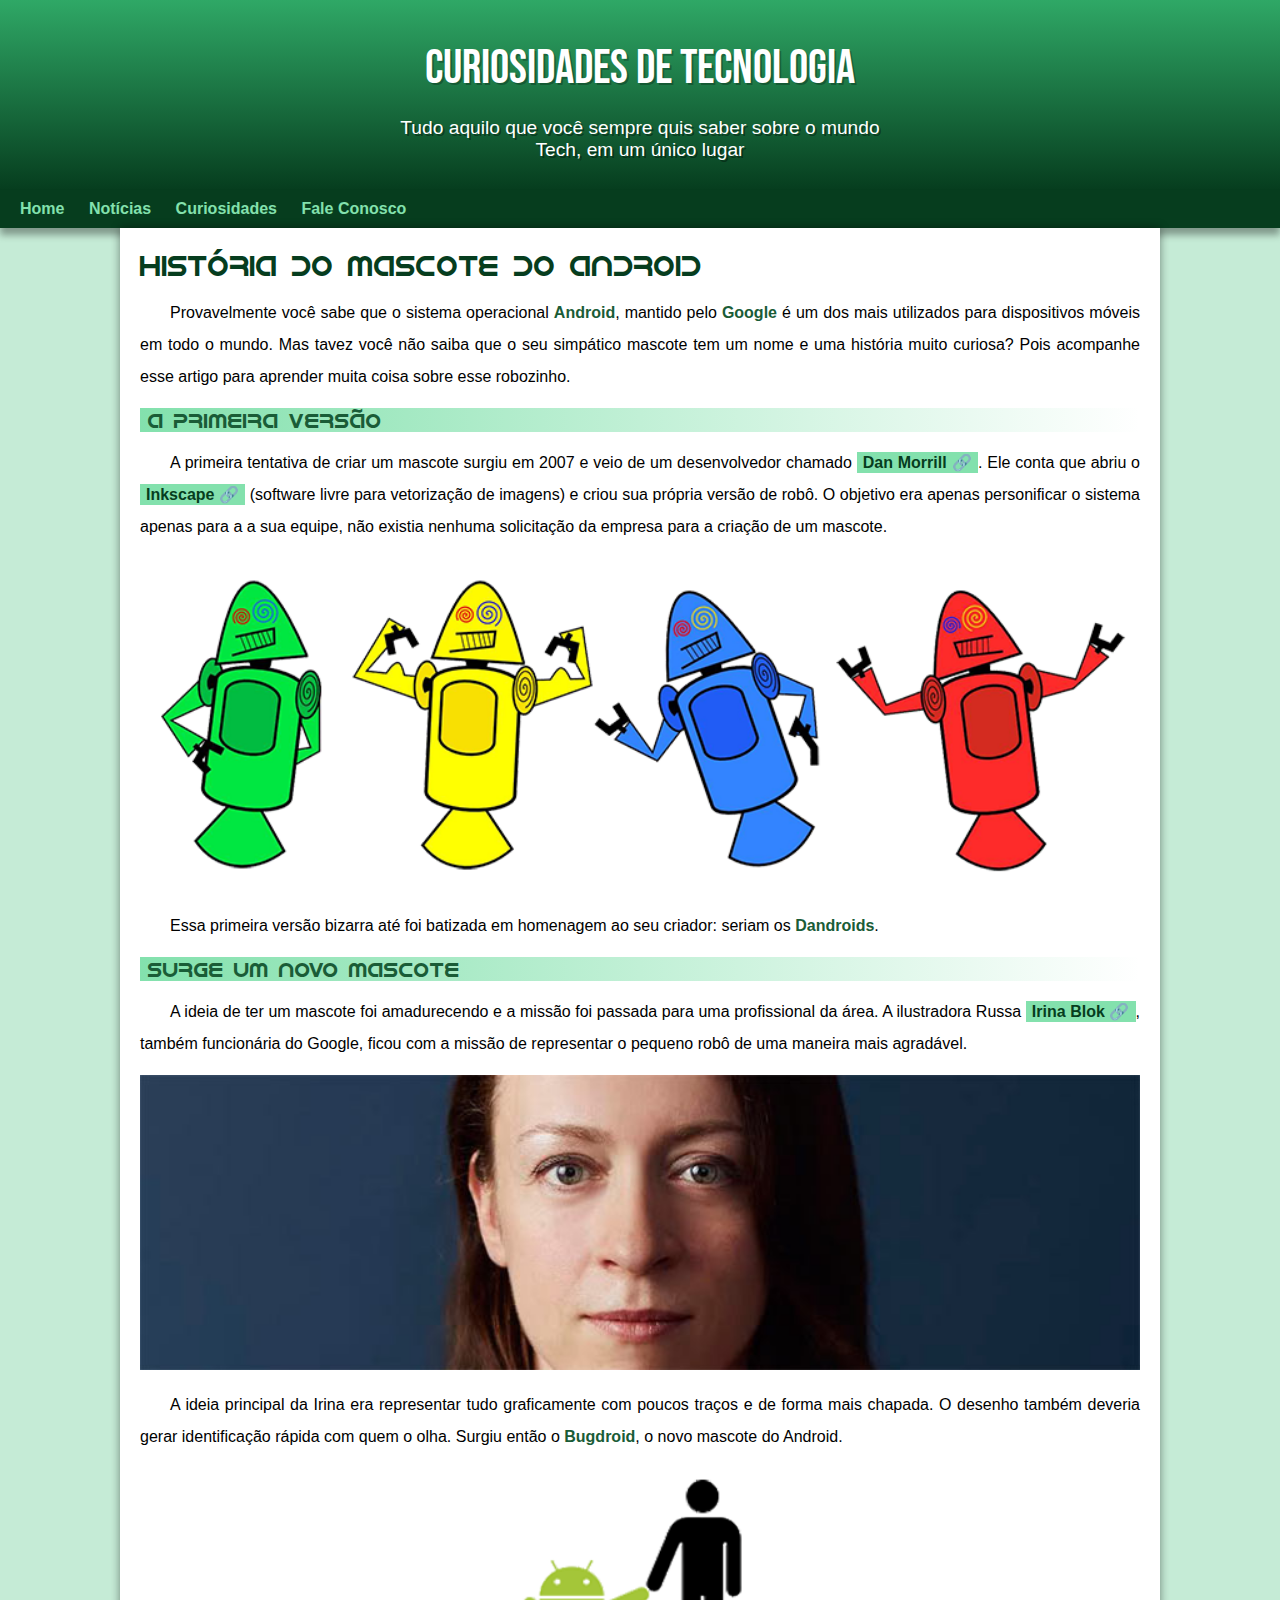
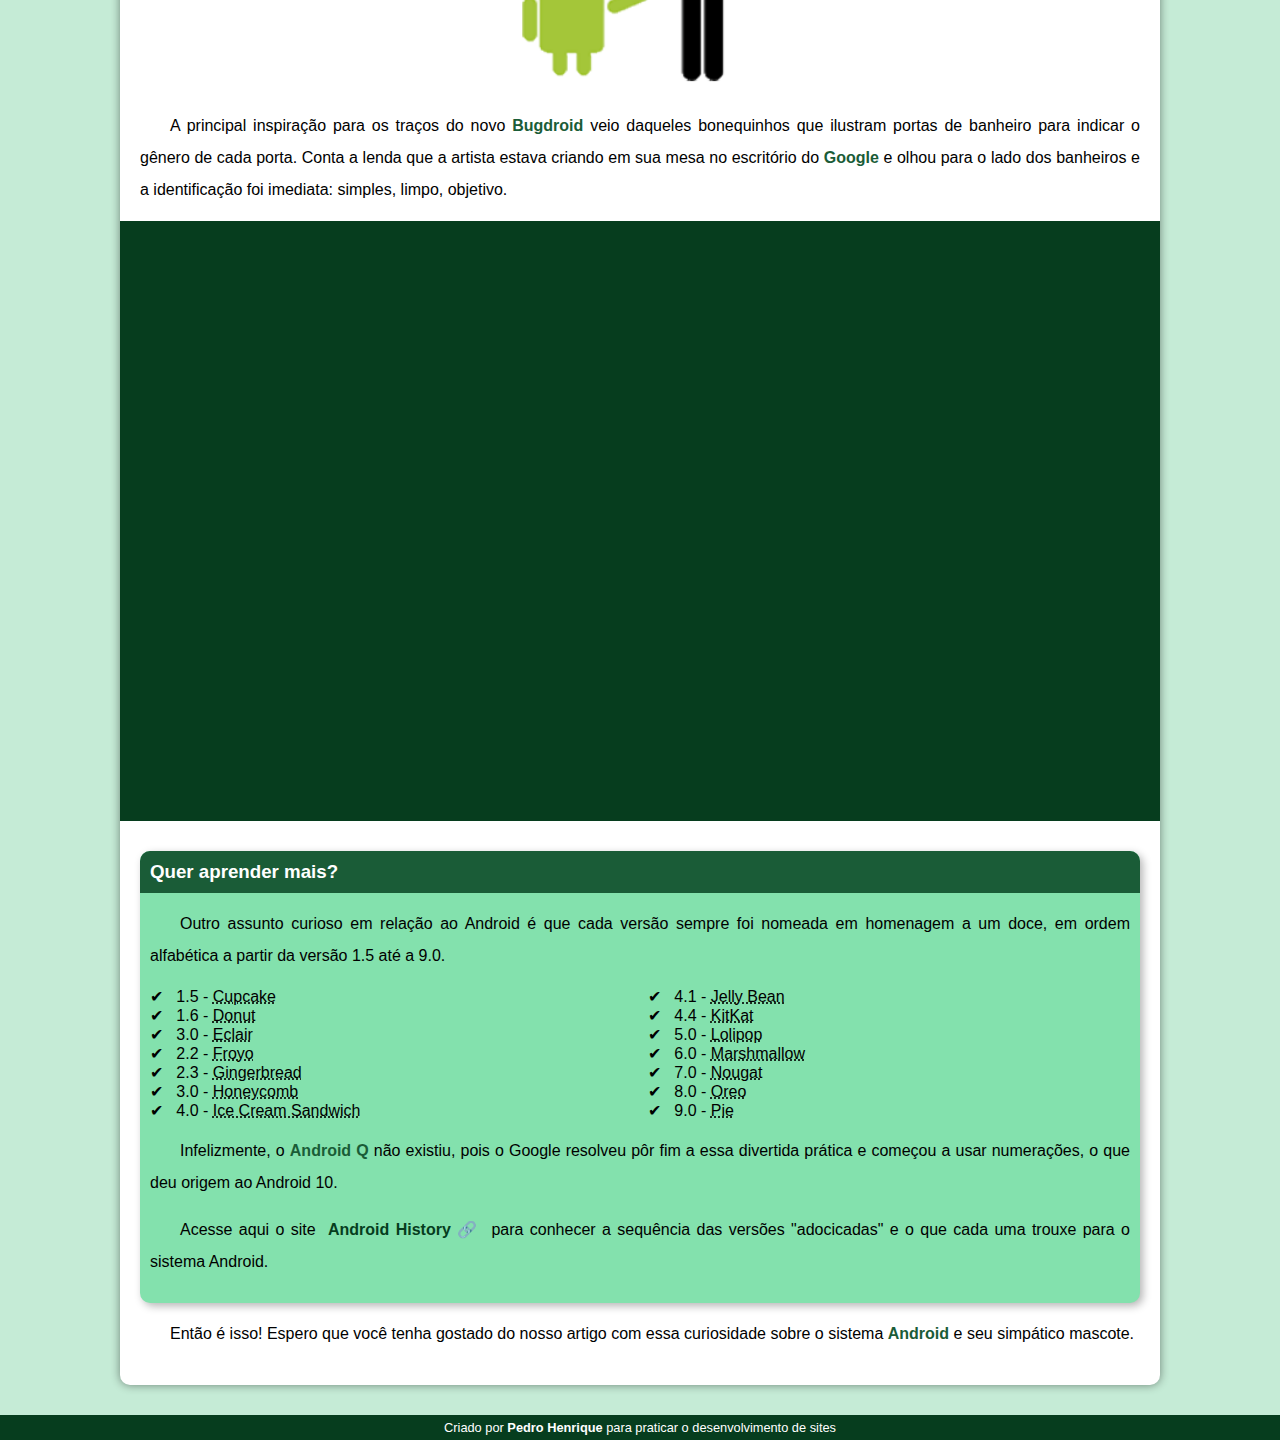
==== index.html.html @ 4a53e336 "novo site" ====
<!DOCTYPE html>
<html lang="pt-br">
<head>
    <meta charset="UTF-8">
    <meta name="viewport" content="width=device-width, initial-scale=1.0">
    <title>Como Surgiu o mascote do Android</title>
    <link rel="shortcut icon" href="imagens/favicon.ico" type="image/x-icon">
    <link rel="stylesheet" href="style/style.css">
</head>
<body>
    <header>
        <h1>Curiosidades de Tecnologia</h1>
        <p>Tudo aquilo que você sempre quis saber sobre o mundo Tech, em um único lugar</p>
    </header>
    <nav>
        <a href="#">Home</a>
        <a href="#">Notícias</a>
        <a href="#">Curiosidades</a>
        <a href="#">Fale Conosco</a>
    </nav>
    <main>
        <article>
            <h1>História do Mascote do Android</h1>

            <p>
                Provavelmente você sabe que o sistema operacional <strong>Android</strong>, mantido pelo <strong>Google</strong> é um dos mais utilizados para dispositivos móveis em todo o mundo. Mas tavez você não saiba que o seu simpático mascote tem um nome e uma história muito curiosa? Pois acompanhe esse artigo para aprender muita coisa sobre esse robozinho.
            </p>

            <h2>
                A primeira versão
            </h2>

            <p>
                A primeira tentativa de criar um mascote surgiu em 2007 e veio de um desenvolvedor chamado <a href="https://androidcommunity.com/dan-morrill-shows-us-the-android-mascot-that-almost-was-20130103/" target="_blank" class="externo">Dan Morrill</a>. Ele conta que abriu o <a href="https://inkscape.org/pt-br/" target="_blank" class="externo">Inkscape</a> (software livre para vetorização de imagens) e criou sua própria versão de robô. O objetivo era apenas personificar o sistema apenas para a a sua equipe, não existia nenhuma solicitação da empresa para a criação de um mascote.
            </p>

            <picture>
                <source media="(max-width: 670px)" srcset="imagens/dan-droids-pq.png">
                <img src="imagens/dan-droids.png" alt="Primeiro mascote do Android">
            </picture>

            <p>
                Essa primeira versão bizarra até foi batizada em homenagem ao seu criador: seriam os <strong>Dandroids</strong>.
            </p>

            <h2>
                Surge um novo mascote
            </h2>

            <p>
                A ideia de ter um mascote foi amadurecendo e a missão foi passada para uma profissional da área. A ilustradora Russa <a href="https://www.irinablok.com/android" target="_blank" class="externo">Irina Blok</a>, também funcionária do Google, ficou com a missão de representar o pequeno robô de uma maneira mais agradável.
            </p>

            <picture>
                <source media="(max-width: 670px)" srcset="imagens/irina-blok-pq.jpg">
                <img src="imagens/irina-blok.jpg" alt="Irina Block, criadora do Bugdroid">
            </picture>

            <p>
                A ideia principal da Irina era representar tudo graficamente com poucos traços e de forma mais chapada. O desenho também deveria gerar identificação rápida com quem o olha. Surgiu então o <strong>Bugdroid</strong>, o novo mascote do Android.
            </p>

            <img src="imagens/bugdroid.png" class="pequena" alt="Bugdroid">

            <p>
                A principal inspiração para os traços do novo <strong>Bugdroid</strong> veio daqueles bonequinhos que ilustram portas de banheiro para indicar o gênero de cada porta. Conta a lenda que a artista estava criando em sua mesa no escritório do <strong>Google</strong> e olhou para o lado dos banheiros e a identificação foi imediata: simples, limpo, objetivo.
            </p>

            <div class="video">
                <iframe width="560" height="315" src="https://www.youtube.com/embed/l2UDgpLz20M?si=jmbhZaPrvWlL7IS6" title="YouTube video player" frameborder="0" allow="accelerometer; autoplay; clipboard-write; encrypted-media; gyroscope; picture-in-picture; web-share" allowfullscreen></iframe>
            </div>
            
            <aside>
                <h3>
                    Quer aprender mais?
                </h3>

                <p>
                    Outro assunto curioso em relação ao Android é que cada versão sempre foi nomeada em homenagem a um doce, em ordem alfabética a partir da versão 1.5 até a 9.0.
                </p>

                <ul>
                    <li>
                        1.5 - <abbr title="Bolo de copo">Cupcake</abbr>
                    </li>

                    <li>
                        1.6 - <abbr title="Rosquinha">Donut</abbr>
                    </li>

                    <li>
                        3.0 - <abbr title="Bomba">Eclair</abbr>
                    </li>

                    <li>
                        2.2 - <abbr title="Iogurte Congelado">Froyo</abbr>
                    </li>

                    <li>
                        2.3 - <abbr title="Biscoito de Gengibre">Gingerbread</abbr>
                    </li>

                    <li>
                        3.0 - <abbr title="Favo de mel">Honeycomb</abbr>
                    </li>

                    <li>
                        4.0 - <abbr title="Sanduíche de Sorvete">Ice Cream Sandwich</abbr>
                    </li>

                    <li>
                        4.1 - <abbr title="Jujuba">Jelly Bean</abbr>
                    </li>

                    <li>
                        4.4 - <abbr title="KitKat">KitKat</abbr>
                    </li>

                    <li>
                        5.0 - <abbr title="Pirulito">Lolipop</abbr>
                    </li>

                    <li>
                        6.0 - <abbr title="Marshmallow">Marshmallow</abbr>
                    </li>

                    <li>
                        7.0 - <abbr title="Torrone">Nougat</abbr>
                    </li>

                    <li>
                        8.0 - <abbr title="Oreo">Oreo</abbr>
                    </li>

                    <li>
                        9.0 - <abbr title="Torta">Pie</abbr>
                    </li>
                </ul>

                <p>
                    Infelizmente, o <strong>Android Q</strong> não existiu, pois o Google resolveu pôr fim a essa divertida prática e começou a usar numerações, o que deu origem ao Android 10.
                </p>
                
                <p>
                    Acesse aqui o site <a href="https://www.android.com/intl/en_uk/history/#/donut" target="_blank" class="externo">Android History</a> para conhecer a sequência das versões "adocicadas" e o que cada uma trouxe para o sistema Android.
                </p>

            </aside>
            
            <p>Então é isso! Espero que você tenha gostado do nosso artigo com essa curiosidade sobre o sistema <strong>Android</strong> e seu simpático mascote.</p>
        </article>
    </main>
    <footer>
        <p>
            Criado por <a href="https://www.instagram.com/pedro_hebp/" target="_blank">Pedro Henrique</a> para praticar o desenvolvimento de sites
        </p>
    </footer>
</body>
</html>
---- style/style.css ----
@charset "UTF-8";

@import url('https://fonts.googleapis.com/css2?family=Bebas+Neue&display=swap');

@font-face {
    font-family: 'Android';
    src: url('../fontes/idroid.otf') format('opentype');
    font-weight: normal;
}

/*
#c5ebd6
#83e1ad
#3ddc84
#2fa866
#1a5c37
#063d1e
*/

:root {
    --cor0: #c5ebd6;
    --cor1: #83e1ad;
    --cor2: #3ddc84;
    --cor3: #2fa866;
    --cor4: #1a5c37;
    --cor5: #063d1e;

    --fonte-padrão: Arial, Verdana, Halvetica, sans-serif;
    --fonte-destaque: 'Bebas Neue', sans-serif;
    --fonte-android: 'Android', sans-serif;
}

* {
    margin: 0px;
    padding: 0px;
}

header {
    background-image: linear-gradient(to bottom, var(--cor3), var(--cor5));
    min-height: 150px;
    text-align: center;
    padding-top: 40px;
}

header > h1 {
    color: white;
    font-family: var(--fonte-destaque);
    font-size: 3em;
    font-weight: normal;
    margin-bottom: 20px;
    text-shadow: 2px 2px 0px rgba(0, 0, 0, 0.274);
}

header > p {
    font-family: var(--fonte-padrão);
    font-size: 1.2em;
    color: white;
    max-width: 500px;
    padding-left: 10px;
    padding-right: 10px;
    margin: auto;
    margin-bottom: 30px;
    text-shadow: 2px 2px 0px rgba(0, 0, 0, 0.37);
}

nav {
    background-color: var(--cor5);
    padding: 10px;
    box-shadow: 0px 7px 7px rgba(0, 0, 0, 0.349);
}

nav > a {
    color: var(--cor1);
    padding: 10px;
    border-radius: 5px;
    text-decoration: none;
    font-weight: bold;
    transition-duration: .3s;
}

nav > a:hover {
    background-color: var(--cor3);
    color: var(--cor5);
}

body {
    background-color: var(--cor0);
    font-family: var(--fonte-padrão);
}

a.externo::after {
    content: '\00A0\1F517';
}

main {

    min-width: 300px;
    max-width: 1000px;
    margin: auto;
    margin-bottom: 30px;
    padding: 20px;
    background-color: white;
    box-shadow: 0px 0px 10px rgba(0, 0, 0, 0.445);
    border-bottom-left-radius: 10px;
    border-bottom-right-radius: 10px;
}

main h1 {
    color: var(--cor5);
    font-family: var(--fonte-android);
    font-weight: normal;
    font-size: 1.8em;
}

main h2 {
    font-family:var(--fonte-android);
    color: var(--cor4);
    font-size: 1.3em;
    font-weight: normal;
    background-image: linear-gradient(to right, var(--cor1), transparent);
    text-indent: 8px;
}

main p {
    margin: 15px 0px;
    text-align: justify;
    text-indent: 30px;
    font-size: 1em;
    line-height: 2em;
}

main strong {
    color: var(--cor4);
    font-weight: bold;
    
}

main a {
    text-decoration: none;
    font-weight: bold;
    color: var(--cor5);
    background-color: var(--cor1);
    padding: 2px 6px;
}

main a:hover {
    text-decoration: underline;
    color: var(--cor4);
}

main img {
    width: 100% ;
}

main img.pequena {
    max-width: 350px;
    display: block;
    margin: auto;
}

div.video {
    background-color: var(--cor5);
    margin: 0px -20px 30px -20px;
    padding: 20px;
    padding-bottom: 58%;
    position: relative;
}

div.video > iframe {
    position: absolute;
    top: 5%;
    left: 5%;
    width: 90%;
    height: 90%;
}

aside {
    background-color: var(--cor1);
    padding: 10px;
    border-radius: 10px;
    box-shadow: 3px 3px 8px rgba(0, 0, 0, 0.295);
}

aside > h3 {
    background-color: var(--cor4);
    color: white;
    padding: 10px;
    margin: -10px -10px 0px -10px;
    border-radius: 10px 10px 0px 0px;
}

aside > ul {
    list-style: "\2714\00A0\00A0";
    list-style-position: inside;
    columns: 2;
}

footer {
    background-color: var(--cor5);
    color: white;
    text-align: center;
    font-size: 0.8em;
    padding: 5px;
}

footer a {
    color: white;
    font-weight: bolder;
    text-decoration: none;
}

footer a:hover {
    text-decoration: underline;
    color: var(--cor1);
}
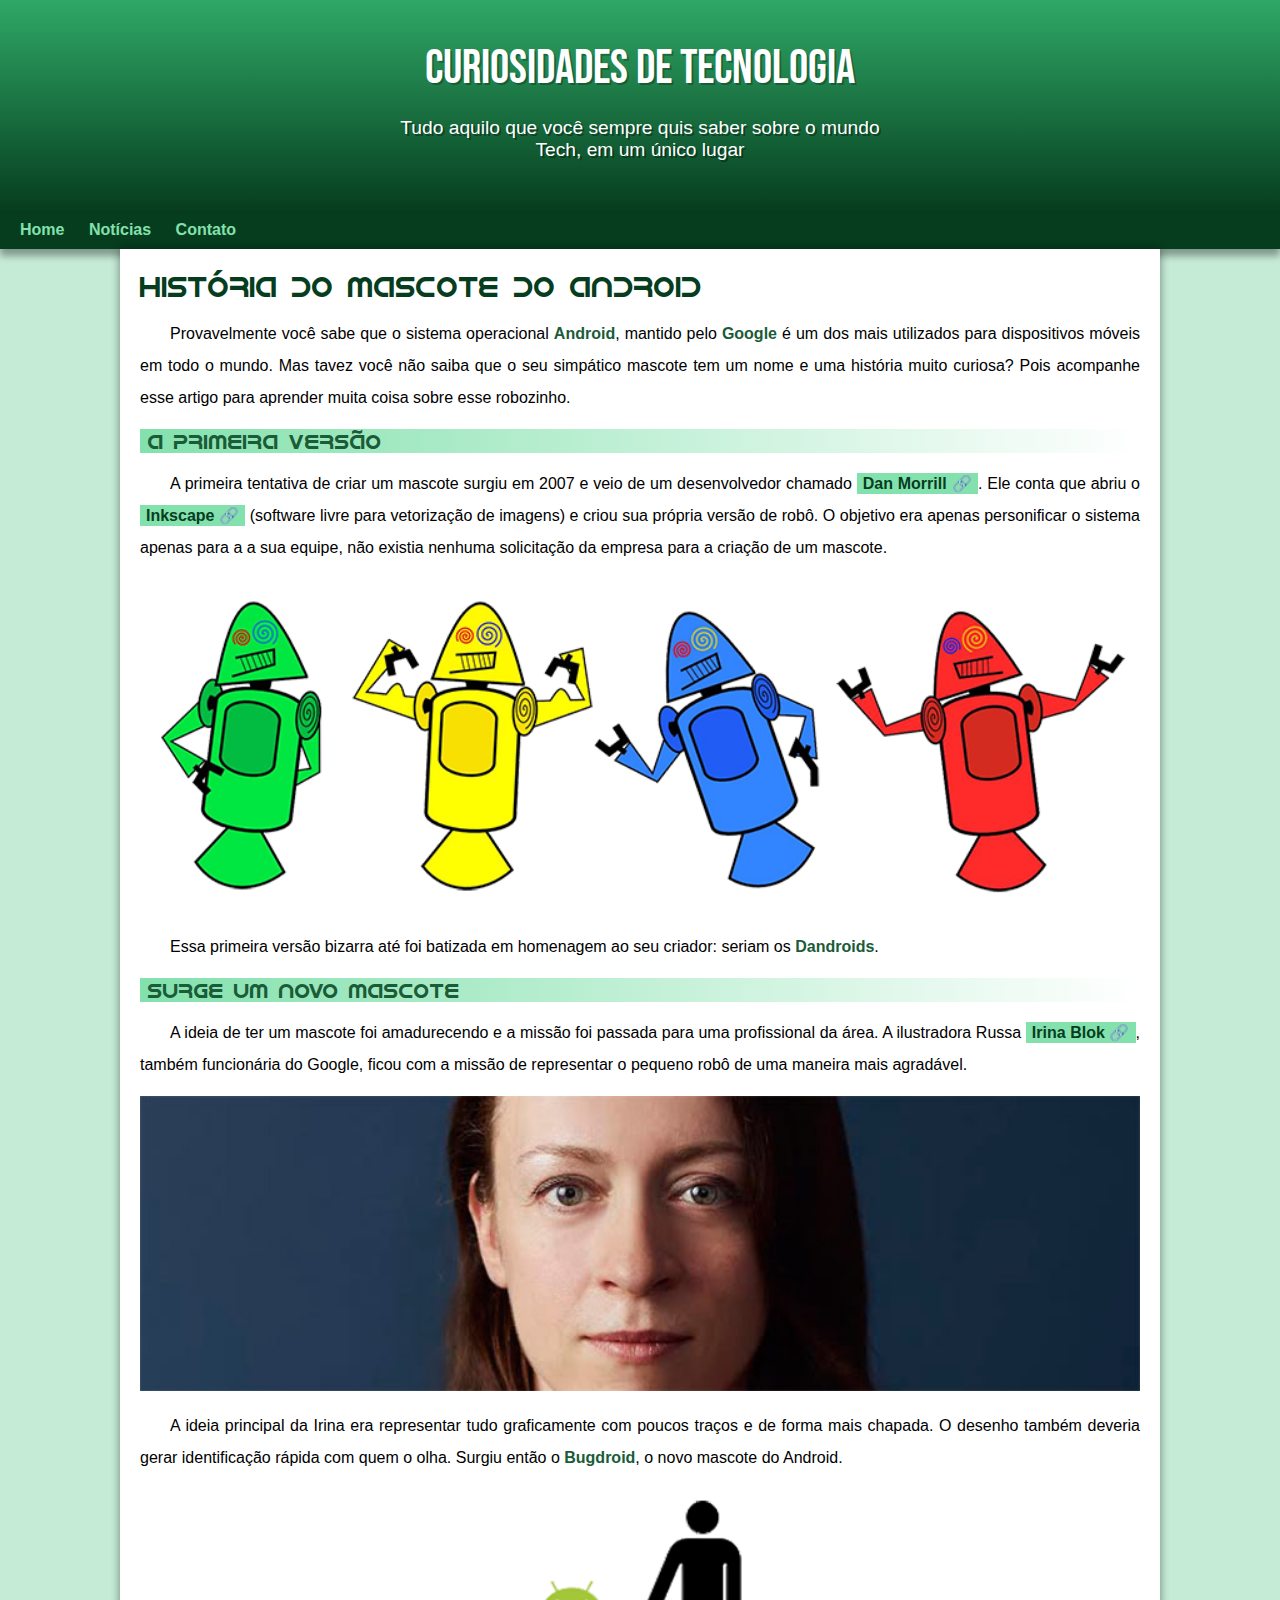
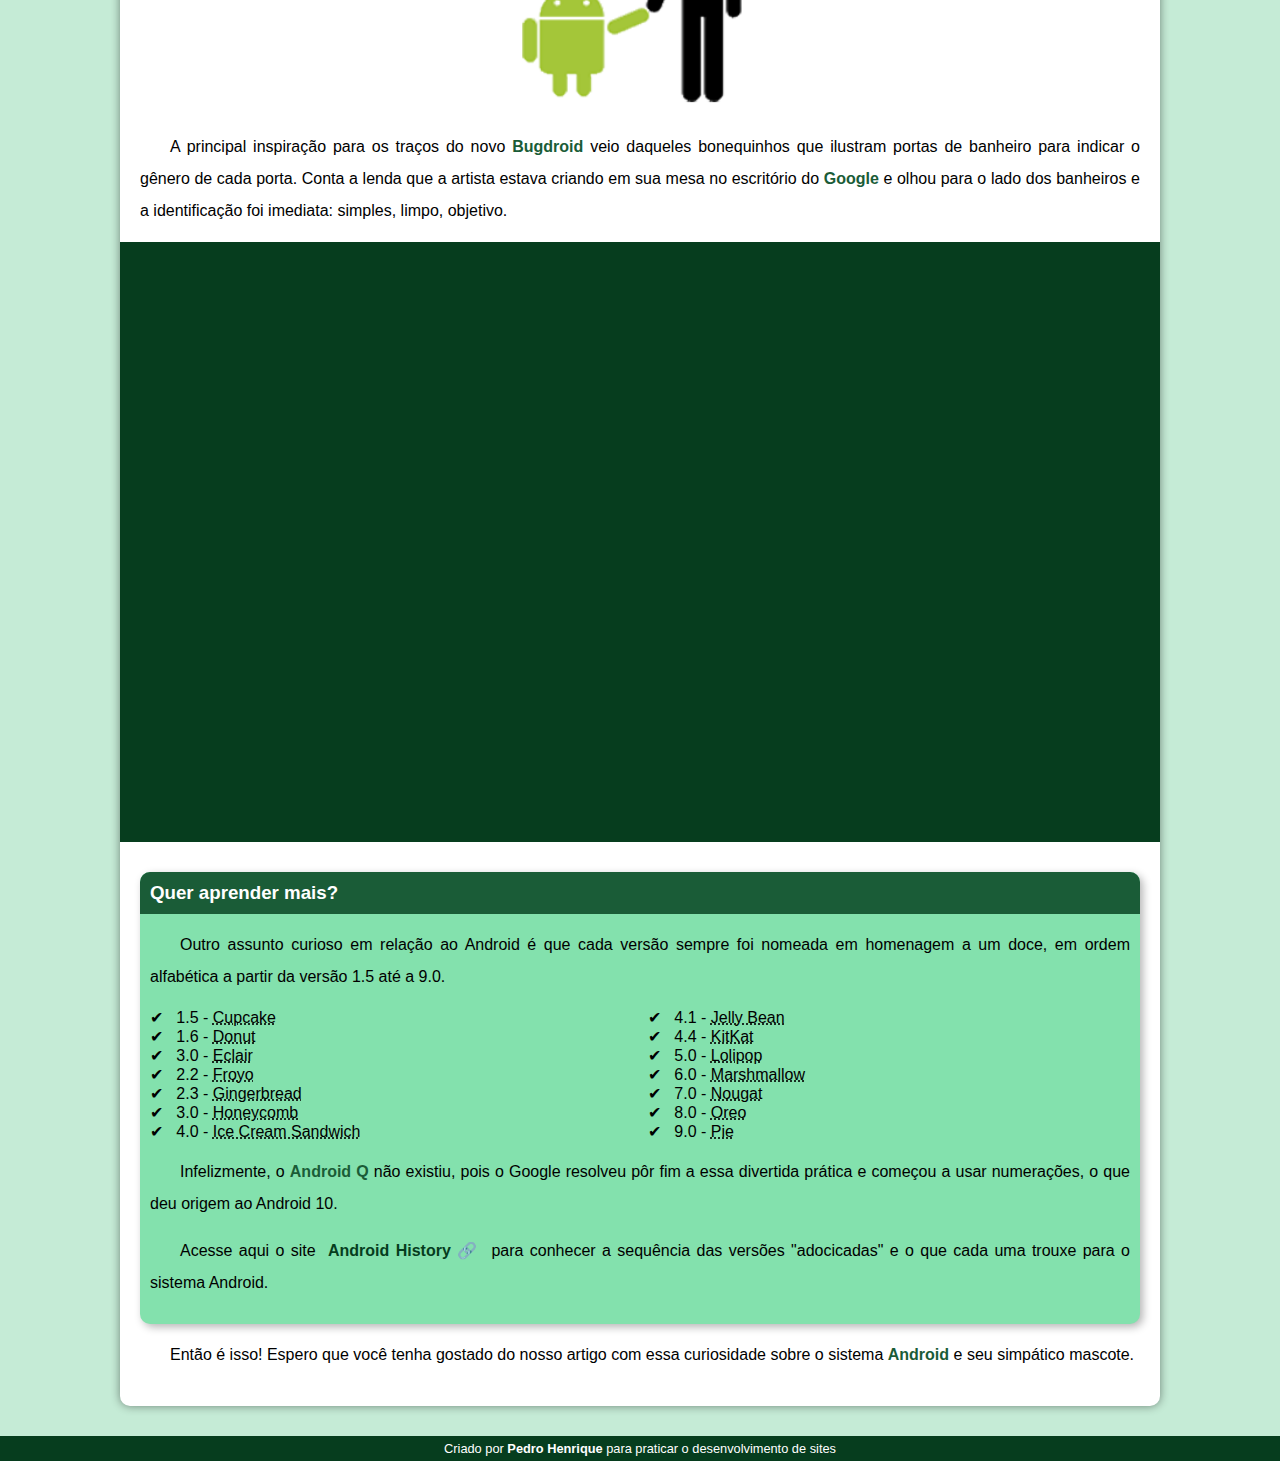
==== commit 4f636d42: "problema de padding corrigido" ====
--- a/index.html.html
+++ b/index.html.html
@@ -15,8 +15,7 @@
     <nav>
         <a href="#">Home</a>
         <a href="#">Notícias</a>
-        <a href="#">Curiosidades</a>
-        <a href="#">Fale Conosco</a>
+        <a href="#">Contato</a>
     </nav>
     <main>
         <article>
@@ -152,7 +151,7 @@
     </main>
     <footer>
         <p>
-            Criado por <a href="https://www.instagram.com/pedro_hebp/" target="_blank">Pedro Henrique</a> para praticar o desenvolvimento de sites
+            Criado por <a href="https://github.com/pedrohebp" target="_blank">Pedro Henrique</a> para praticar o desenvolvimento de sites
         </p>
     </footer>
 </body>
--- a/style/style.css
+++ b/style/style.css
@@ -59,7 +59,7 @@
     padding-left: 10px;
     padding-right: 10px;
     margin: auto;
-    margin-bottom: 30px;
+    padding-bottom: 50px;
     text-shadow: 2px 2px 0px rgba(0, 0, 0, 0.37);
 }
 
